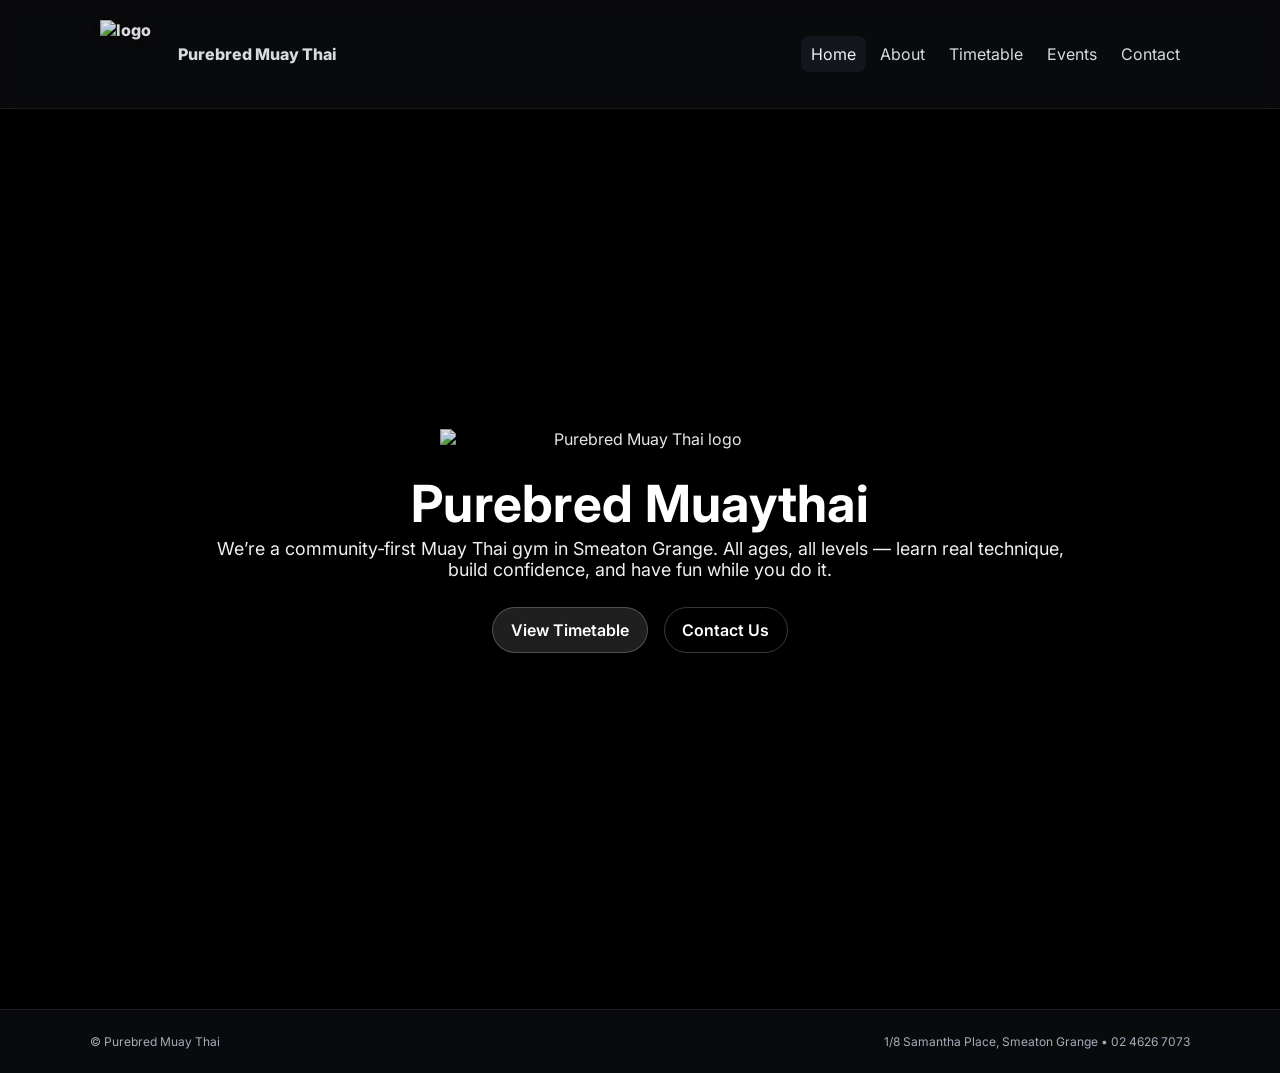
==== index.html @ a92c6b5e "Add files via upload" ====
<!doctype html><html lang="en"><head>
<meta charset="utf-8"/><meta name="viewport" content="width=device-width, initial-scale=1"/>
<title>Purebred Muay Thai — Home</title>
<link href="https://fonts.googleapis.com/css2?family=Inter:wght@400;600;700;800&display=swap" rel="stylesheet">
<link rel="icon" type="image/png" href="assets/favicon.png">
<link rel="stylesheet" href="style.css">
  <!-- Include hero video styles reused from the About page -->
  <link rel="stylesheet" href="about-hero.css">
</head>
<body class="home-page">
<nav class="nav"><div class="container inner">
  <a class="logo" href="index.html"><img src="assets/doglogo.png" alt="logo"/><span>Purebred Muay Thai</span></a>
  <div class="links">
    <a class="active" href="index.html">Home</a>
    <a class="" href="about.html">About</a>
    <a class="" href="timetable.html">Timetable</a>
    <a class="" href="events.html">Events</a>
    <a class="" href="contact.html">Contact</a>
  </div>
</div></nav>
  <!-- Home page hero adapted from the About page -->
  <section class="about-hero home-hero" aria-label="Purebred Muay Thai">
    <video class="about-hero__video" autoplay muted playsinline loop>
      <source src="assets/about-hero.mp4" type="video/mp4">
      Your browser does not support the video tag.
    </video>
    <div class="about-hero__overlay" aria-hidden="true"></div>
    <div class="about-hero__content container">
      <div class="hero-logo">
        <img src="assets/purebred_logo_white.png" alt="Purebred Muay Thai logo">
      </div>
      <h1>Purebred Muaythai</h1>
      <p class="lede">We’re a community‑first Muay Thai gym in Smeaton Grange. All ages, all levels — learn real technique, build confidence, and have fun while you do it.</p>
      <div class="cta-row">
        <a class="btn btn-primary" href="timetable.html">View Timetable</a>
        <a class="btn btn-ghost" href="contact.html">Contact Us</a>
      </div>
    </div>
  </section>

<div class="container">
  

</div><footer class="footer"><div class="container inner">
  <div><div class="notice">© Purebred Muay Thai</div></div>
  <div class="notice">1/8 Samantha Place, Smeaton Grange • 02 4626 7073</div>
</div></footer><script src="script.js"></script></body></html>
---- style.css ----
:root{
  --bg:#090a0b;
  --ink:#eef1f7;
  --muted:#a5acba;
  --line:#1b1c22;
  --accent:#ffd34d;
}
*{box-sizing:border-box}
html,body{margin:0;padding:0;background:var(--bg);color:var(--ink);font-family:Inter,ui-sans-serif,system-ui,-apple-system,Segoe UI,Roboto,Helvetica,Arial}
a{color:inherit;text-decoration:none}
img{max-width:100%;display:block}
.container{width:min(1100px,90%);margin:0 auto}
.nav{position:sticky;top:0;background:rgba(10,10,12,.9);backdrop-filter:blur(8px);border-bottom:1px solid var(--line);z-index:40}
.nav .inner{display:flex;align-items:center;justify-content:space-between;padding:12px 0}
.logo{display:flex;align-items:center;gap:10px;font-weight:800}
.logo img{width:34px;height:34px}
.nav a{padding:8px 10px;border-radius:8px;opacity:.9}
.nav a.active,.nav a:hover{background:#15161d;opacity:1}
.hero{padding:76px 0 40px;display:grid;grid-template-columns:1.1fr .9fr;gap:36px;align-items:center}
h1{font-size:44px;line-height:1.03;margin:0}
.lead{color:var(--muted);font-size:18px;margin-top:12px}
.cta{display:flex;gap:12px;margin-top:22px;flex-wrap:wrap}
.btn{padding:12px 18px;border-radius:12px;border:1px solid var(--line);font-weight:700;background:#14151c}
.btn.primary{background:var(--accent);color:#111}
.btn.outline{background:transparent;border:1px solid var(--accent)}
.section{padding:48px 0}
.section h2{font-size:30px;margin:0 0 10px}
.sub{color:var(--muted);max-width:68ch}
.programs{display:grid;grid-template-columns:repeat(4,1fr);gap:14px}
.program{padding:18px;border:1px solid var(--line);border-radius:16px;background:linear-gradient(180deg,#12131a,#0d0e13)}
.program h3{margin:0 0 6px;font-size:18px}
.program p{color:var(--muted);font-size:14px;margin:0}
.program .pill{display:inline-block;background:var(--accent);color:#111;padding:6px 10px;border-radius:999px;font-weight:800;margin-top:10px}
.split{display:grid;grid-template-columns:1fr 1fr;gap:18px}
.footer{border-top:1px solid var(--line);color:#aeb4c2}
.footer .inner{display:flex;justify-content:space-between;gap:18px;padding:24px 0}
.notice{color:var(--muted);font-size:12px}
.list{display:grid;gap:6px}
.list li{color:var(--muted)}
.tablewrap{background:#11131a;border:1px solid var(--line);border-radius:16px;padding:14px}
input,textarea{width:100%;padding:12px 14px;border-radius:12px;border:1px solid var(--line);background:#0f1016;color:#fff}
label{font-size:13px;color:var(--muted)}
.form .row{display:grid;grid-template-columns:1fr 1fr;gap:12px}
.hero img{
  max-width: 560px;
  filter:
    drop-shadow(0 0 95px rgba(255,255,255,0.55))
    drop-shadow(0 0 55px rgba(255,255,255,0.45))
    drop-shadow(0 12px 26px rgba(0,0,0,0.7)) !important;
  transform: translateZ(0);
  transition: filter .2s ease;
}
@media (max-width:1000px){
  .hero{grid-template-columns:1fr}
  .programs{grid-template-columns:1fr 1fr}
  .split{grid-template-columns:1fr}
}
@media (max-width:560px){
  .programs{grid-template-columns:1fr}
}

/* v7 clarity tweaks */
.btn.outline{border-width:2px}



/* ===== Depth upgrade v7.3 (white halo, stronger, forced) ===== */
.hero{ position: relative; }
.hero::before{ content:none; }

.hero img{
  max-width: 560px;
  filter:
    drop-shadow(0 0 95px rgba(255,255,255,0.55))
    drop-shadow(0 0 55px rgba(255,255,255,0.45))
    drop-shadow(0 12px 26px rgba(0,0,0,0.7)) !important;
  transform: translateZ(0);
  transition: filter .2s ease;
}
.hero img:hover{
  filter:
    drop-shadow(0 0 75px rgba(255,255,255,0.55))
    drop-shadow(0 0 35px rgba(255,255,255,0.45))
    drop-shadow(0 8px 20px rgba(0,0,0,0.65));
}

.logo img{
  filter: drop-shadow(0 2px 6px rgba(0,0,0,.45));
}


/* === Purebred Muay Thai site-wide background (auto-injected) === */
html, body {
  height: 100%;
}
body {
  margin: 0;
  padding: 0;
  position: relative;
  min-height: 100vh;
}
/*
 * The global background image overlay has been disabled by default. We only
 * apply it on pages that explicitly opt in via a special body class.  For
 * example, the timetable page sets class="timetable-page" on the <body>
 * element, and the rules below will then show the background image with
 * a dark overlay to allow the underlying content to remain readable.
 */

/* Default body background overlay: do nothing */
body::before {
  content: "";
}

/* Remove the default solid background colour when the timetable page is active
   so that the custom background image overlay becomes visible. */
body.timetable-page {
  /* Override the solid page background so the image shows through */
  background: transparent !important;
}

/* Timetable page background overlay */
body.timetable-page::before {
  content: "";
  position: fixed;
  top: 0;
  left: 0;
  width: 100%;
  height: 100%;
  /* Dark overlay (alpha 0.7) on top of the custom image to make the
     background faint while keeping the timetable content readable */
  background:
    linear-gradient(rgba(0,0,0,0.7), rgba(0,0,0,0.7)),
    /* Use a local copy of the timetable background image to avoid
       relative-path issues. The image is copied into the
       muaythaisite/muaythaisite/assets directory. */
    url("assets/timetableBG.png") center center / cover no-repeat;
  z-index: -1;
  pointer-events: none;
}
/* === End background injection === */

/*
 * Timetable-specific transparency overrides
 *
 * To ensure the timetable blocks remain semi‑transparent on the timetable
 * page (allowing the faint background image to show through) while
 * preserving the original design on other pages, we scope these rules
 * under the `.timetable-page` body class.  Only the timetable page adds
 * this class to its <body> element.
 */

body.timetable-page .tt4-grid .tt4-day,
body.timetable-page .tt4-grid .tt4-cell,
body.timetable-page .tt4-grid .tt4-cell:nth-child(odd) {
  background: rgba(17, 19, 26, 0.7) !important;
  backdrop-filter: blur(5px);
}

body.timetable-page .slot {
  background: rgba(23, 24, 35, 0.7) !important;
  backdrop-filter: blur(5px);
}

body.timetable-page .tt4-filters label {
  background: rgba(16, 17, 24, 0.7) !important;
  backdrop-filter: blur(5px);
}

/*
 * Home hero logo overlay
 *
 * The home page reuses the about page’s video hero, but we overlay a small
 * Purebred logo on top of the video.  The `.home-hero` class marks the
 * adapted hero section, while `.hero-logo` positions the logo.  Sizes
 * adjust responsively for smaller screens.
 */
.home-hero {
  position: relative;
}
.home-hero .hero-logo {
  /* When nested inside the content, simply size and space the logo */
  max-width: 400px;
  margin: 0 auto 28px;
  opacity: 0.9;
}
@media (max-width: 768px) {
  .home-hero .hero-logo {
    max-width: 280px;
    margin-bottom: 20px;
  }
}

/* ---------------------------------------------------------
 * Mobile adjustments for the home and timetable pages
 *
 * The desktop layouts looked good, but on smaller screens some
 * elements felt cramped and overlapped.  The following
 * media‑query tweaks target screens up to 768px wide.  They
 * introduce breathing room around headings and CTAs on the
 * home page, stack the call‑to‑action buttons with full‑width
 * tap targets, shrink and wrap the navigation links so they
 * don’t collide with the logo, lighten the hero overlay, and
 * reflow the timetable into a readable vertical list with
 * larger filter chips.  These rules are scoped under
 * `@media (max-width: 768px)` so the desktop experience is
 * preserved.
 */
@media (max-width: 768px) {
  /* --- Navigation bar --- */
  /* Allow the nav contents to wrap so the logo and links don’t overlap */
  .nav .inner {
    flex-wrap: wrap;
  }
  /* Ensure the links can wrap onto a new line with reduced padding */
  .nav .links {
    display: flex;
    flex-wrap: wrap;
    gap: 6px;
    margin-top: 6px;
  }
  .nav a {
    font-size: 14px;
    padding: 6px 8px;
  }

  /* --- Hero section on the home page --- */
  /* Add extra vertical padding so the heading and subheading aren’t cramped */
  .hero {
    padding: 64px 0 40px;
  }
  .hero h1 {
    margin-bottom: 10px;
  }
  .hero .lead {
    margin-bottom: 16px;
  }
  /* Stack CTA buttons vertically with full‑width tap targets */
  .hero .cta {
    flex-direction: column;
    gap: 12px;
  }
  .hero .cta .btn {
    display: block;
    width: 100%;
    text-align: center;
    padding: 16px 20px;
    font-size: 16px;
  }
  /* Lighten the hero background overlay to reveal more of the video/image */
  .hero {
    position: relative;
  }
  .hero::before {
    content: "";
    position: absolute;
    inset: 0;
    /* A subtle radial gradient similar to the about page to let the
       underlying media show through while still darkening the edges */
    background:
      radial-gradient(75% 55% at 50% 40%, rgba(0,0,0,0.06), rgba(0,0,0,0.32)),
      rgba(0,0,0,0.32);
    z-index: -1;
    pointer-events: none;
  }

  /* --- Timetable page adjustments --- */
  /* Display the filter chips in two columns and enlarge the padding for easier tapping */
  body.timetable-page .tt4-filters {
    display: grid;
    grid-template-columns: repeat(2, 1fr);
    gap: 10px;
    justify-content: stretch;
  }
  body.timetable-page .tt4-filters label {
    padding: 14px 18px;
    font-size: 16px;
    justify-content: center;
  }
  body.timetable-page .tt4-filters span {
    line-height: 1.2;
  }

  /* Collapse the seven‑column timetable into a vertical list.  We hide the
     standalone day header row and instead prepend each day name to its
     respective schedule block using a ::before pseudo‑element. */
  body.timetable-page .tt4-grid {
    display: flex;
    flex-direction: column;
    gap: 24px;
  }
  body.timetable-page .tt4-grid .tt4-day {
    display: none;
  }
  body.timetable-page .tt4-grid .tt4-cell {
    border: 1px solid var(--line);
    border-radius: 14px;
    padding: 16px;
    background: rgba(15,16,23,0.85);
  }
  body.timetable-page .tt4-grid .slot {
    padding: 16px;
  }
  /* Add day labels before each cell for clarity */
  body.timetable-page .tt4-grid .tt4-cell:nth-of-type(1)::before { content: "Monday"; }
  body.timetable-page .tt4-grid .tt4-cell:nth-of-type(2)::before { content: "Tuesday"; }
  body.timetable-page .tt4-grid .tt4-cell:nth-of-type(3)::before { content: "Wednesday"; }
  body.timetable-page .tt4-grid .tt4-cell:nth-of-type(4)::before { content: "Thursday"; }
  body.timetable-page .tt4-grid .tt4-cell:nth-of-type(5)::before { content: "Friday"; }
  body.timetable-page .tt4-grid .tt4-cell:nth-of-type(6)::before { content: "Saturday"; }
  body.timetable-page .tt4-grid .tt4-cell:nth-of-type(7)::before { content: "Sunday"; }
  body.timetable-page .tt4-grid .tt4-cell::before {
    display: block;
    margin-bottom: 8px;
    font-weight: 800;
    text-transform: uppercase;
    font-size: 18px;
    color: var(--accent);
    text-align: center;
  }

  /*
   * Fine‑tune the mobile navigation and typography.  Reduce the
   * overall nav height, shrink the logo image and hide the logo text
   * to save space.  Adjust the hero heading and lead font sizes to
   * better fit smaller screens.
   */
  .nav .inner {
    padding: 8px 0;
  }
  .logo img {
    width: 28px;
    height: 28px;
  }
  .logo span {
    display: none;
  }
  .hero h1 {
    font-size: 32px;
  }
  .hero .lead {
    font-size: 16px;
  }

  /*
   * Make the timetable easier to scan by reducing heading size and
   * compressing the slot cards so multiple entries fit in the
   * viewport.  Day labels are aligned left and slightly smaller.
   */
  body.timetable-page .tt4-head h1 {
    font-size: 28px;
  }
  body.timetable-page .tt4-head .sub {
    font-size: 14px;
    margin-bottom: 12px;
  }
  body.timetable-page .tt4-grid .tt4-cell {
    padding: 12px;
  }
  body.timetable-page .tt4-grid .slot {
    padding: 10px;
    border-radius: 10px;
  }
  body.timetable-page .slot .time {
    font-size: 12px;
  }
  body.timetable-page .slot .name {
    font-size: 14px;
  }
  body.timetable-page .tt4-grid .tt4-cell {
    gap: 10px;
  }
  body.timetable-page .tt4-grid .tt4-cell::before {
    font-size: 16px;
    font-weight: 700;
    margin-bottom: 6px;
    text-align: left;
    padding-left: 4px;
  }

  /*
   * Revert timetable to a horizontally scrollable seven‑column grid on
   * phones.  Showing all days side‑by‑side with horizontal scroll
   * preserves the original structure and ensures the schedule is
   * accessible.  Each column has a minimum width so content isn’t
   * cramped, and we restore the day headers and remove the injected
   * pseudo‑labels.
   */
  body.timetable-page .tt4-grid {
    display: grid;
    grid-template-columns: repeat(7, minmax(260px, 1fr));
    overflow-x: auto;
    width: 100%;
    gap: 0;
  }
  body.timetable-page .tt4-grid .tt4-day,
  body.timetable-page .tt4-grid .tt4-cell {
    min-width: 260px;
  }
  body.timetable-page .tt4-grid .tt4-day {
    /* Redisplay the day headers on mobile */
    display: block;
  }
  body.timetable-page .tt4-grid .tt4-cell::before {
    content: none;
    margin: 0;
    padding: 0;
  }

  /*
   * Vertical day‑by‑day timetable layout on small screens.  Each day
   * heading appears above its corresponding schedule block.  We use
   * CSS grid with a single column and explicitly assign rows so that
   * the day names and their schedules appear in order.  This removes
   * the need for horizontal scrolling and makes the timetable
   * intuitive on phones.
   */
  body.timetable-page .tt4-grid {
    display: grid;
    grid-template-columns: 1fr;
    overflow-x: hidden;
  }
  body.timetable-page .tt4-grid .tt4-day {
    display: block;
    font-size: 20px;
    font-weight: 900;
    margin-bottom: 8px;
    color: var(--accent);
    text-align: left;
  }
  body.timetable-page .tt4-grid .tt4-cell {
    margin-bottom: 28px;
    border: 1px solid var(--line);
    border-radius: 12px;
    padding: 16px;
    background: rgba(15,16,23,0.85);
  }
  /* Assign alternating rows to each day name and its schedule */
  body.timetable-page .tt4-grid .tt4-day:nth-of-type(1) { grid-row: 1; }
  body.timetable-page .tt4-grid .tt4-cell:nth-of-type(1) { grid-row: 2; }
  body.timetable-page .tt4-grid .tt4-day:nth-of-type(2) { grid-row: 3; }
  body.timetable-page .tt4-grid .tt4-cell:nth-of-type(2) { grid-row: 4; }
  body.timetable-page .tt4-grid .tt4-day:nth-of-type(3) { grid-row: 5; }
  body.timetable-page .tt4-grid .tt4-cell:nth-of-type(3) { grid-row: 6; }
  body.timetable-page .tt4-grid .tt4-day:nth-of-type(4) { grid-row: 7; }
  body.timetable-page .tt4-grid .tt4-cell:nth-of-type(4) { grid-row: 8; }
  body.timetable-page .tt4-grid .tt4-day:nth-of-type(5) { grid-row: 9; }
  body.timetable-page .tt4-grid .tt4-cell:nth-of-type(5) { grid-row: 10; }
  body.timetable-page .tt4-grid .tt4-day:nth-of-type(6) { grid-row: 11; }
  body.timetable-page .tt4-grid .tt4-cell:nth-of-type(6) { grid-row: 12; }
  body.timetable-page .tt4-grid .tt4-day:nth-of-type(7) { grid-row: 13; }
  body.timetable-page .tt4-grid .tt4-cell:nth-of-type(7) { grid-row: 14; }

  /* Mobile day tab bar for timetable */
  body.timetable-page .tt-mobile-tabs {
    display: flex;
    justify-content: space-between;
    gap: 4px;
    margin: 16px 0;
  }
  body.timetable-page .tt-mobile-tab {
    flex: 1;
    padding: 10px 0;
    font-weight: 700;
    font-size: 16px;
    background: #11131a;
    color: var(--accent);
    border: 1px solid var(--line);
    border-radius: 8px;
    text-align: center;
  }
  body.timetable-page .tt-mobile-tab.active {
    background: var(--accent);
    color: #111;
  }
}



/* Larger navbar logo on the HOME page only (double size) */
.home-page .logo img{
  width:68px;
  height:68px;
}


/* Full day label between tabs and classes */
body.timetable-page .tt-selected-day{
  text-align:center;
  font-size:22px;
  font-weight:800;
  letter-spacing:0.3px;
  margin: 8px 0 14px;
  color: var(--ink);
  text-shadow: 0 0 8px rgba(180,205,255,0.25);
}


/* === HOME HERO ALIGNMENT — Match About page on mobile === */
@media (max-width: 768px){
  /* Keep full-height hero and centered baseline like About */
  .home-page .about-hero{ 
    min-height: 100vh; 
    place-items: center; 
  }
  /* Float the big logo so it doesn't push the text down */
  .home-hero .hero-logo{
    position: absolute !important;
    top: 6vh;                /* raise logo a touch */
    left: 50%;
    transform: translateX(-50%);
    margin: 0;
    max-width: 240px;
    z-index: 3;
    pointer-events: none;
  }
  /* Pull the text + buttons block up so it loads like About */
  .home-hero .about-hero__content{
    margin-top: -14vh !important;
  }
}
@media (min-width: 769px){
  /* Keep desktop balanced; small lift only */
  .home-hero .about-hero__content{ 
    margin-top: -6vh; 
  }
}


/* === HOME HERO: put logo in its own row above text on mobile (no overlap) === */
@media (max-width: 768px){
  .home-page .about-hero{
    min-height: 100vh;
    display: grid;
    place-items: center;
  }
  .home-hero{
    display: flex;
    flex-direction: column;
    justify-content: center;
    align-items: center;
    width: 100%;
    height: 100%;
  }
  .home-hero .hero-logo{
    position: static !important;
    top: auto !important;
    left: auto !important;
    transform: none !important;
    max-width: 260px; /* same size you liked */
    margin: 12px auto 10px; /* small gap above heading */
    z-index: 1;
  }
  .home-hero .about-hero__content{
    margin-top: 0 !important; /* no negative shift; sits right under logo */
  }
}


/* === HOME HERO balance: keep logo in its own row AND raise text/buttons === */
@media (max-width: 768px){
  .home-hero{ 
    display:flex; flex-direction:column; justify-content:center; align-items:center;
  }
  .home-hero .hero-logo{
    position: static !important;
    margin: 8px auto 6px !important; /* small gap above heading */
    max-width: 260px;
  }
  .home-hero .about-hero__content{
    margin-top: -8vh !important;  /* pull text/buttons up without absoluting logo */
  }
}
@media (min-width: 769px){
  .home-hero .about-hero__content{ margin-top: -4vh !important; }
}


/* === Google Reviews styles (dark) === */
.reviews-section{ margin:48px auto; max-width:1100px; }
.reviews-title{ font-size:28px; font-weight:800; margin:0 0 16px 0; }
.reviews-list{ display:grid; gap:14px; }
.review-card{
  background: rgba(255,255,255,0.05);
  border: 1px solid rgba(255,255,255,0.10);
  border-radius:18px; padding:16px 18px;
  box-shadow: 0 8px 30px rgba(0,0,0,0.28);
}
.review-head{ display:flex; gap:12px; align-items:center; margin-bottom:8px; }
.review-head img{ width:40px; height:40px; border-radius:50%; }
.stars{ font-size:14px; letter-spacing:0.5px; }
.stars .dim{ opacity:0.25; }
.review-text{ line-height:1.55; }
.reviews-empty{ opacity:0.7; }
@media (min-width:820px){ .reviews-list{ grid-template-columns:1fr 1fr; } }


/* Programs grid */
.programs-cta{ margin:40px auto 60px; }
.programs-cta .programs-title{ font-size: clamp(24px,3vw,28px); margin: 0 0 12px; }
/* Centre the programs and allow wrapping for any number of items */
.programs-grid{
  display:flex;
  flex-wrap:wrap;
  justify-content:center;
  gap:16px;
}
.program-card{
  display:flex;
  flex-direction:column;
  align-items:center;
  justify-content:center;
  /* Provide a consistent width for each card so longer labels don't stretch individual boxes */
  flex: 1 1 160px;
  padding:20px 18px;
  border-radius:18px;
  background: rgba(0,0,0,.28);
  border:1px solid rgba(255,255,255,.12);
  color:#fff;
  cursor:pointer;
  backdrop-filter: blur(5px);
  transition: transform .18s ease, box-shadow .18s ease, border-color .18s ease;
}
.program-card .icon{ opacity:.95; margin-bottom:10px; }
.program-card .label{ font-weight:700; }
.program-card:hover{ transform: translateY(-2px); border-color: rgba(255,216,107,.6); box-shadow: 0 8px 30px rgba(0,0,0,.35); }

@media (max-width: 900px){
  /* Keep centred layout on medium screens */
  .programs-grid{
    flex-wrap:wrap;
    justify-content:center;
  }
}
@media (max-width: 520px){
  /* On small screens, keep three square cards side by side */
  .programs-grid{
    flex-wrap: wrap;
    justify-content: center;
    align-items: center;
  }
  .program-card{
    flex: 0 1 calc(33.333% - 16px);
    max-width: 130px;
    min-width: 90px;
    aspect-ratio: 1 / 1;
  }
}
}

/* Modal */
.program-modal[hidden]{ display:none; }
.no-scroll{ overflow:hidden; }
.program-modal .pm-backdrop{
  position:fixed; inset:0; background:rgba(0,0,0,.55); backdrop-filter: blur(3px); z-index:1000;
}
.program-modal .pm-card{
  position:fixed; left:50%; top:50%; transform: translate(-50%, -50%);
  width: min(560px, 92vw);
  background: rgba(14,14,14,.9); color:#fff; border:1px solid rgba(255,255,255,.18);
  border-radius:20px; padding:18px 18px 20px; z-index:1001;
  box-shadow: 0 20px 50px rgba(0,0,0,.5);
}
.pm-title{ margin:6px 6px 4px; font-size: clamp(20px, 2.4vw, 24px); }
.pm-desc{ margin:0 6px 14px; color:#d4d7dd; }
.pm-cta{ display:inline-flex; align-items:center; justify-content:center; gap:8px; border-radius:999px; padding:12px 18px; text-decoration:none; font-weight:800; }
.pm-close{
  position:absolute; top:8px; right:10px; width:36px; height:36px; border-radius:50%;
  border:1px solid rgba(255,255,255,.2); background:rgba(0,0,0,.4); color:#fff; cursor:pointer; font-size:20px;
}
.btn.btn-yellow{ background:#ffd86b; color:#111; border:none; }


/* Glass card wrapper for Programs on the hero/video */
.programs-cta-card{
  max-width: 1024px;
  margin: 12px auto 0;
  background: rgba(0,0,0,.28);
  border: 1px solid rgba(255,255,255,.12);
  border-radius: 20px;
  backdrop-filter: blur(6px);
  padding: 14px 16px;
  box-shadow: 0 12px 40px rgba(0,0,0,.35);
}
/* Slightly pull the section upward toward reviews if needed */
.programs-cta{
  position: relative;
  z-index: 3;
  margin-top: 8px;
}

/* === Custom hero overlay for programs === */
.about-hero .programs-cta{
  /* Position within the hero content */
  width: 100%;
  max-width: 960px;
  margin-top: clamp(24px, 4vh, 40px);
  margin-left: auto;
  margin-right: auto;
  padding: 0 16px;
  box-sizing: border-box;
}

.about-hero .programs-title{
  color: #fff;
  margin-bottom: 12px;
  text-align: center;
}

.about-hero .program-card{
  /* Use a frosted glass style similar to review stickers */
  background: rgba(0,0,0,.4);
  border: 1px solid rgba(255,255,255,.18);
  backdrop-filter: blur(6px);
}

/*
 * Center the reviewer name, star rating and relative time in desktop/mobile
 * review cards loaded via reviews.js.  The author and meta (time) blocks,
 * along with the stars row, should span the full width of the card and
 * be horizontally centered.  This patch only targets review-card
 * elements and does not affect other uses of `.stars`.
 */
.review-card .author,
.review-card .meta{
  display:block;
  width:100%;
  text-align:center;
}
.review-card .stars{
  display:block;
  width:100%;
  text-align:center;
}

/* Display the author’s avatar next to their name on review cards */
.review-card .author img{
  width: 24px;
  height: 24px;
  border-radius: 50%;
  object-fit: cover;
  margin-right: 6px;
  vertical-align: middle;
}
---- about-hero.css ----
/* === About Hero Background Video === */
.about-hero{position:relative;min-height:100vh;display:grid;place-items:center;overflow:hidden;isolation:isolate}
.about-hero__video{position:absolute;inset:0;width:100%;height:100%;object-fit:cover;object-position:center center;transform:scale(1.01);background:#000;}
.about-hero__overlay{position:absolute;inset:0;background:radial-gradient(75% 55% at 50% 40%, rgba(0,0,0,0.04), rgba(0,0,0,0.42)), rgba(0,0,0,0.42);z-index:1}
.about-hero__content{position:relative;z-index:2;text-align:center;color:#fff;padding:clamp(24px,4vw,64px);max-width:960px;animation:about-float 12s ease-in-out infinite alternate}
.about-hero__content h1{font-size:clamp(2.2rem,4vw,3.5rem);line-height:1.05;margin:0 0 .5rem 0;text-shadow:0 4px 28px rgba(0,0,0,.65);letter-spacing:.3px}
.about-hero__content .lede{font-size:clamp(1rem,1.4vw,1.25rem);opacity:.94;margin:.25rem auto 1.25rem}
.cta-row{display:flex;gap:12px;justify-content:center;flex-wrap:wrap}
.btn{display:inline-block;padding:.75rem 1.1rem;border-radius:999px;border:1px solid rgba(255,255,255,.22);text-decoration:none;font-weight:600;transition:transform .2s ease,background .2s ease,border-color .2s ease}
.btn-primary{background:rgba(255,255,255,.12);color:#fff}.btn-primary:hover{transform:translateY(-2px);background:rgba(255,255,255,.2)}
.btn-ghost{background:transparent;color:#fff}.btn-ghost:hover{transform:translateY(-2px);border-color:rgba(255,255,255,.45)}
@media (prefers-reduced-motion:reduce){.about-hero__content{animation:none}.about-hero__video{transform:none}}
@keyframes about-float{from{transform:translateY(0)}to{transform:translateY(-8px)}}

/* === Review Stickers (overlayed on hero) === */
.review-stickers{position:relative;z-index:3;display:grid;grid-template-columns:repeat(4,minmax(180px,1fr));gap:clamp(10px,2vw,18px);margin-top:clamp(16px,3vh,28px);width:100%;max-width:1200px;margin:0 auto}
@media (max-width:1000px){.review-stickers{grid-template-columns:repeat(3,1fr)}}
@media (max-width:760px){.review-stickers{grid-template-columns:repeat(2,1fr)}}
@media (max-width:520px){.review-stickers{grid-auto-flow:column;grid-auto-columns:80%;overflow-x:auto;scroll-snap-type:x mandatory;grid-template-columns:none;padding-bottom:8px}.review-stickers>*{scroll-snap-align:start}}
.review-card{backdrop-filter:blur(6px);background:rgba(0,0,0,.45);border:1px solid rgba(255,255,255,.12);border-radius:18px;padding:12px 14px;color:#fff;box-shadow:0 6px 24px rgba(0,0,0,.35);display:flex;flex-direction:column;gap:8px}
.review-card .stars{font-size:14px;letter-spacing:1px}
.review-card .author{font-weight:700;font-size:14px;opacity:.95}
.review-card .snippet{font-size:13px;line-height:1.4;opacity:.95;max-height:6.2em;overflow:hidden}
.review-card .meta{font-size:12px;opacity:.75}
footer{margin-top:0}

/* === Review Modal === */
.review-modal{position:fixed;inset:0;background:rgba(0,0,0,.6);display:flex;justify-content:center;align-items:center;z-index:10000;padding:20px;overflow-y:auto}
.review-modal.hidden{display:none;}
.review-modal .modal-content{backdrop-filter:blur(8px);background:rgba(0,0,0,.9);border:1px solid rgba(255,255,255,0.15);border-radius:20px;padding:24px;max-width:600px;width:100%;color:#fff;position:relative;box-shadow:0 8px 32px rgba(0,0,0,.5);overflow:hidden}
.review-modal .modal-content .close{position:absolute;top:10px;right:14px;font-size:24px;font-weight:700;cursor:pointer;color:#fff;}
.review-modal .modal-content .stars{font-size:18px;margin-bottom:8px;}
.review-modal .modal-content .full-text{font-size:15px;line-height:1.6;margin-bottom:12px;white-space:pre-line;}
.review-modal .modal-content .author{font-weight:700;margin-bottom:4px;}
.review-modal .modal-content .meta{font-size:12px;opacity:.75;margin-bottom:8px;}
.review-modal .modal-content .google-link{font-size:14px;color:#66b8ff;text-decoration:underline;display:inline-block;margin-top:4px;}
.review-modal .modal-content .google-link:hover{text-decoration:none;}

/* Limit modal height to allow scrolling */
.review-modal .modal-content{
  max-height:80vh;
  overflow-y:auto;
}

/* Increase spacing between header, CTA buttons and review grid */
.cta-row{
  margin-top:clamp(16px,3vh,32px);
  gap:16px;
}
.review-stickers{
  margin-top:clamp(24px,4vh,40px);
}


/* === Compact Review Stickers (on hero) === */
.review-stickers{position:relative;z-index:3;display:grid;grid-template-columns:repeat(3, minmax(0, 1fr));gap:14px;width:min(1100px,92vw);margin:18px auto 0;padding:0;}

@media (max-width: 900px){
  .review-stickers{
    width: 100%;
    max-width: 560px;
    margin: 18px auto 0;
    padding: 0 16px;            /* small breathing room but stays centered */
    box-sizing: border-box;
    display: flex;
    justify-content: center;
    align-items: stretch;
  }
  .review-stickers .sticker{
    width: 100%;
    margin: 0;                  /* absolutely no side offset */
  }
}
}
.sticker{background:rgba(0,0,0,.35);border:1px solid rgba(255,255,255,.12);border-radius:14px;padding:12px;color:#fff;backdrop-filter:blur(6px);box-shadow:0 10px 30px rgba(0,0,0,.35);cursor:pointer;transition:transform .15s ease, box-shadow .15s ease;}
.sticker:hover{transform:translateY(-2px);box-shadow:0 14px 38px rgba(0,0,0,.45);}
.sticker .head{display:flex;align-items:center;gap:10px;margin-bottom:6px;}
.sticker .head img{width:28px;height:28px;border-radius:50%;object-fit:cover;border:1px solid rgba(255,255,255,.25)}
.sticker .name{font-weight:700;font-size:14px;line-height:1;}
.sticker .time{font-size:11px;opacity:.8;}
.sticker .stars{font-size:14px;letter-spacing:2px;margin:2px 0 6px;}
.sticker .text{font-size:13px;line-height:1.5;max-height:5.1em;overflow:hidden;position:relative;}
.sticker .text:after{content:"";position:absolute;left:0;right:0;bottom:0;height:36px;background:linear-gradient(to bottom, rgba(0,0,0,0), rgba(0,0,0,.6));}
.sticker.expanded .text{max-height:none;}
.sticker.expanded .text:after{display:none;}


/* === Centering & Autoscroll Enhancements === */
.review-stickers{
  position:relative;
  z-index:3;
  display:grid;
  grid-template-columns: repeat(3, minmax(0, 1fr));
  gap:14px;
  width:min(960px, 92vw);
  margin:18px auto 0;
  padding:0;
  justify-items:stretch;
}
@media (max-width: 1000px){
  .review-stickers{ grid-template-columns: 1fr; }
}
.sticker{
  background: rgba(0,0,0,.35);
  border: 1px solid rgba(255,255,255,.12);
  border-radius: 14px;
  padding: 12px;
  color: #fff;
  backdrop-filter: blur(6px);
  box-shadow: 0 10px 30px rgba(0,0,0,.35);
  cursor: pointer;
  transition: transform .15s ease, box-shadow .15s ease;
}
.sticker:hover{ transform: translateY(-2px); box-shadow: 0 14px 38px rgba(0,0,0,.45); }
.sticker .head{ display:flex; align-items:center; gap:10px; margin-bottom:6px; }
.sticker .head img{ width:28px; height:28px; border-radius:50%; object-fit:cover; border:1px solid rgba(255,255,255,.25); }
.sticker .name{ font-weight:700; font-size:14px; line-height:1; }
.sticker .time{ font-size:11px; opacity:.8; }
.sticker .stars{ font-size:14px; letter-spacing:2px; margin:2px 0 6px; }

/* Scroller viewport */
.sticker .text{
  position: relative;
  overflow: hidden;
  max-height: 5.6em;      /* ~4 lines */
  line-height: 1.4;
  font-size: 13px;
}
/* Inner scroller that moves vertically */
.sticker .text-inner{
  display:block;
  will-change: transform;
}
/* gradient fade at bottom */
.sticker .text:after{
  content:"";
  position:absolute;
  left:0; right:0; bottom:0; height:24px;
  background: linear-gradient(to bottom, rgba(0,0,0,0), rgba(0,0,0,.7));
  pointer-events:none;
}

/* Expanded state (click to toggle) */
.sticker.expanded .text{
  max-height:none;
}
.sticker.expanded .text:after{ display:none; }


/* === Center fix & Read-more === */
.review-stickers{
  display:grid;
  grid-template-columns: repeat(3, minmax(0, 1fr));
  gap:14px;
  width:min(960px, 92vw);   /* matches hero content width more closely */
  margin:18px auto 0;       /* centers container */
  padding:0;                /* remove side padding that nudged it off-center */
  justify-items:stretch;
}
@media (max-width: 980px){
  .review-stickers{ grid-template-columns: 1fr; }
}

.sticker .text{
  position: relative;
  overflow: hidden;
  max-height: 5.6em; /* ~4 lines */
  line-height: 1.4;
  font-size: 13px;
}
.sticker .text:after{
  content:"";
  position:absolute; left:0; right:0; bottom:0; height:24px;
  background: linear-gradient(to bottom, rgba(0,0,0,0), rgba(0,0,0,.7));
  pointer-events:none;
}
.sticker.expanded .text{ max-height:none; }
.sticker.expanded .text:after{ display:none; }

.read-more{
  display:inline-block;
  margin-top:6px;
  font-size:11px;
  padding:4px 8px;
  border-radius:999px;
  background:rgba(255,255,255,.12);
  color:#fff;
  border:1px solid rgba(255,255,255,.18);
  cursor:pointer;
}
.read-more:hover{ background:rgba(255,255,255,.18); }

/* Read-less button (same style as read-more) */
.read-less{
  display:inline-block;
  margin-top:6px;
  font-size:11px;
  padding:4px 8px;
  border-radius:999px;
  background:rgba(255,255,255,.12);
  color:#fff;
  border:1px solid rgba(255,255,255,.18);
  cursor:pointer;
}
.read-less:hover{ background:rgba(255,255,255,.18); }


/* Mobile tweaks for single review carousel */

@media (max-width: 900px){
  .review-stickers{
    width: 100%;
    max-width: 560px;
    margin: 18px auto 0;
    padding: 0 16px;            /* small breathing room but stays centered */
    box-sizing: border-box;
    display: flex;
    justify-content: center;
    align-items: stretch;
  }
  .review-stickers .sticker{
    width: 100%;
    margin: 0;                  /* absolutely no side offset */
  }
}

  .sticker{ border-radius:16px; }
}


/* Precise centering + swap animation */

@media (max-width: 900px){
  .review-stickers{
    width: 100%;
    max-width: 560px;
    margin: 18px auto 0;
    padding: 0 16px;            /* small breathing room but stays centered */
    box-sizing: border-box;
    display: flex;
    justify-content: center;
    align-items: stretch;
  }
  .review-stickers .sticker{
    width: 100%;
    margin: 0;                  /* absolutely no side offset */
  }
}

  .review-stickers .sticker{
    width: 100%;
    max-width: 560px;
    margin: 0 auto;
  }
}

/* Swap animations */
.sticker{ transition: opacity .35s ease, transform .35s ease; }


/* === Swoosh mobile review swap === */
.sticker{
  transition: opacity .45s cubic-bezier(.22,.61,.36,1), transform .45s cubic-bezier(.22,.61,.36,1);
}
.sticker.enter{ opacity:0; transform: translateY(18px); }
.sticker.enter-active{ opacity:1; transform: translateY(0); }
.sticker.exit{ opacity:1; transform: translateY(0); }
.sticker.exit-active{ opacity:0; transform: translateY(-18px); }

/*
 * Center reviewer name, stars, and time within each review card
 * Without altering the overall layout, ensure that the reviewer’s
 * name, the relative time (e.g. “a year ago”), and the star rating
 * line up centrally in the card.  We do this by allowing the
 * textual column to flex across the card and centering its
 * contents, while leaving the avatar in its original position.
 * The star bar is also given full width and centered text.
 */
.sticker .head{
  /* Center the avatar/text group horizontally */
  justify-content:center;
  width:100%;
  /* Offset the header slightly to account for the avatar’s width
     so that the textual centre aligns exactly with the star row */
  margin-left:-14px;
}
.sticker .head > div{
  /* Let the name/time container grow and center its own content */
  flex:1;
  text-align:center;
}
.sticker .name,
.sticker .time{
  /* Place each text element on its own line */
  display:block;
}
.sticker .stars{
  /* Give the stars row the full card width and center its contents */
  width:100%;
  text-align:center;
}

/* === Programs overlay badges (Purebred) === */
.program-badges{position:relative;z-index:3;display:grid;grid-template-columns:repeat(4,minmax(0,1fr));gap:14px;width:min(960px,92vw);margin:18px auto 0;}
.pbadge{display:flex;align-items:center;gap:10px;justify-content:center;background:rgba(0,0,0,.35);border:1px solid rgba(255,255,255,.12);border-radius:999px;padding:12px 14px;color:#fff;text-decoration:none;backdrop-filter:blur(6px);box-shadow:0 10px 30px rgba(0,0,0,.35);transition:transform .15s ease, box-shadow .15s ease, background .2s ease;}
.pbadge:hover{transform:translateY(-1px);box-shadow:0 14px 38px rgba(0,0,0,.45);background:rgba(0,0,0,.42);}
.p-logo{width:18px;height:18px;object-fit:contain;filter:drop-shadow(0 0 4px rgba(255,255,255,.2));}
.p-title{font-weight:700;font-size:14px;letter-spacing:.2px;}
@media(max-width:900px){.program-badges{grid-template-columns:repeat(2,minmax(0,1fr));width:min(560px,92vw);} .pbadge{padding:12px 12px;} .p-title{font-size:13px}}
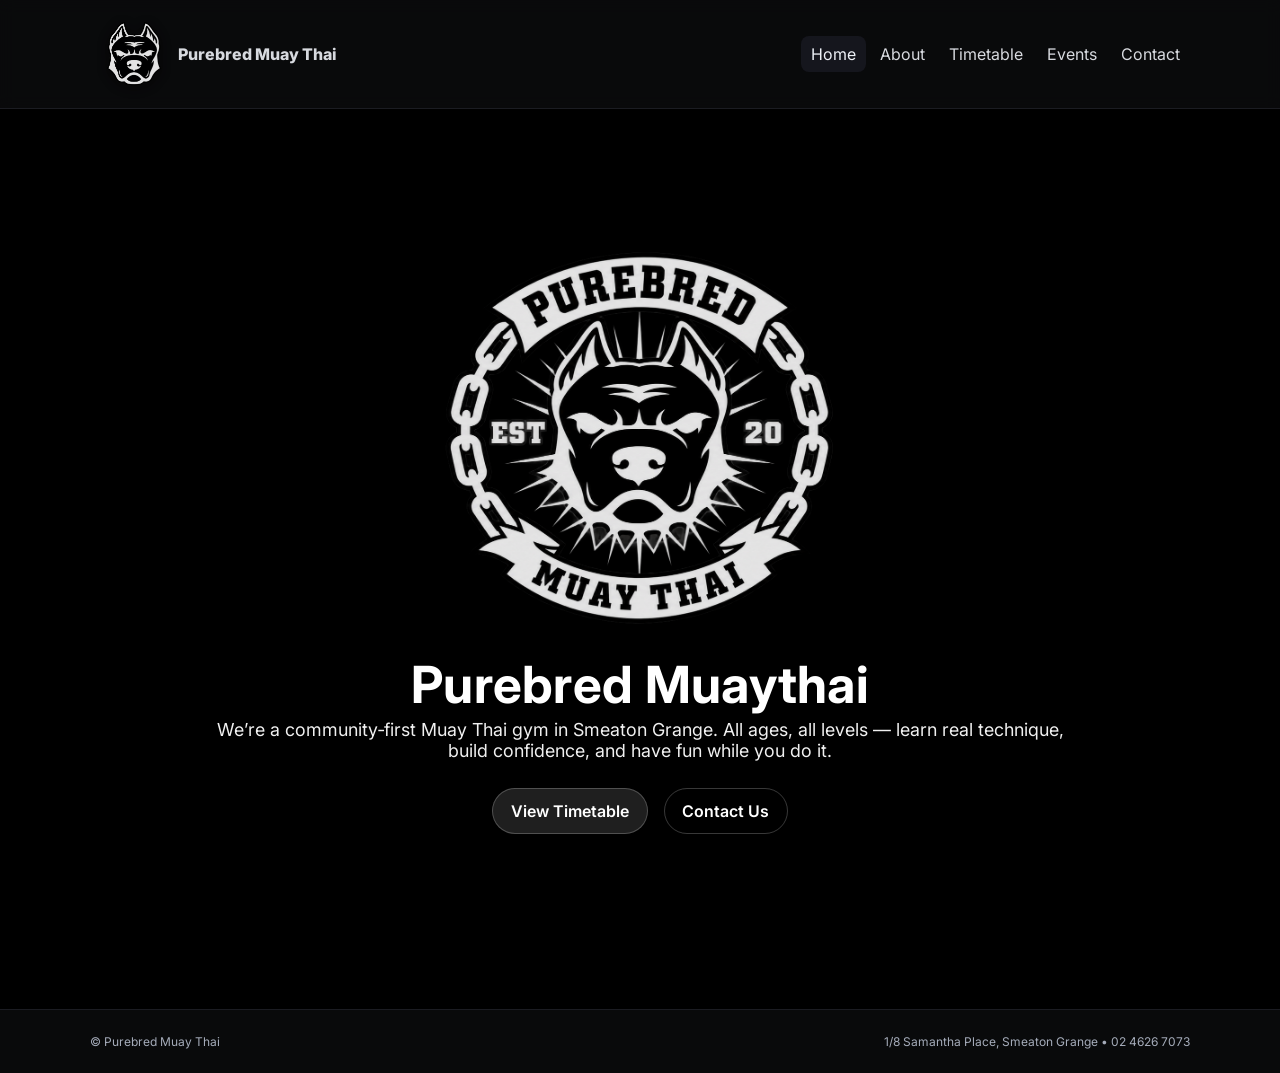
==== commit a95ae555: "Use new Purebred crest and dog-head logos" ====
--- a/index.html
+++ b/index.html
@@ -9,7 +9,7 @@
 </head>
 <body class="home-page">
 <nav class="nav"><div class="container inner">
-  <a class="logo" href="index.html"><img src="assets/doglogo.png" alt="logo"/><span>Purebred Muay Thai</span></a>
+  <a class="logo" href="index.html"><img src="assets/purebred-dog-new.svg" alt="logo"/><span>Purebred Muay Thai</span></a>
   <div class="links">
     <a class="active" href="index.html">Home</a>
     <a class="" href="about.html">About</a>
@@ -27,7 +27,7 @@
     <div class="about-hero__overlay" aria-hidden="true"></div>
     <div class="about-hero__content container">
       <div class="hero-logo">
-        <img src="assets/purebred_logo_white.png" alt="Purebred Muay Thai logo">
+        <img src="assets/purebred-crest-new.svg" alt="Purebred Muay Thai logo">
       </div>
       <h1>Purebred Muaythai</h1>
       <p class="lede">We’re a community‑first Muay Thai gym in Smeaton Grange. All ages, all levels — learn real technique, build confidence, and have fun while you do it.</p>
--- a/style.css
+++ b/style.css
@@ -743,3 +743,60 @@
   margin-right: 6px;
   vertical-align: middle;
 }
+
+/* Centre the home header and keep mobile hero content near the top. */
+@media (max-width: 768px) {
+  .home-page .nav .inner {
+    flex-direction: column;
+    justify-content: center;
+    gap: 4px;
+    padding: 8px 0;
+  }
+  .home-page .nav .logo { justify-content: center; padding: 0; }
+  .home-page .nav .logo img { width: 56px; height: 56px; object-fit: contain; }
+  .home-page .nav .links {
+    width: 100%;
+    justify-content: center;
+    align-items: center;
+    gap: 2px;
+    margin-top: 0;
+  }
+  .home-page .nav .links a { padding: 10px 6px; font-size: 13px; }
+  .home-page .about-hero.home-hero {
+    height: auto;
+    min-height: 0;
+    flex: 1 0 auto;
+    display: flex;
+    justify-content: flex-start;
+    padding: 24px 0 36px;
+  }
+  .home-page .home-hero .about-hero__content {
+    margin-top: 0 !important;
+    padding: 0;
+    animation: none;
+  }
+  .home-page .home-hero .hero-logo {
+    width: min(240px, 64vw);
+    aspect-ratio: 1;
+    overflow: hidden;
+    margin: 0 auto 20px !important;
+  }
+  .home-page .home-hero .hero-logo img { width: 100%; height: 100%; object-fit: cover; }
+  .home-page .home-hero .about-hero__content h1 { font-size: clamp(28px, 7.5vw, 36px); }
+  .home-page .home-hero .lede { line-height: 1.5; }
+  .home-page .home-hero .cta-row { margin-top: 20px; gap: 10px; }
+}
+
+/* Keep the mobile footer at the screen bottom, with video filling the remainder. */
+@media (max-width: 768px) {
+  body.home-page {
+    display: flex;
+    flex-direction: column;
+    height: auto;
+    min-height: 100vh;
+    min-height: 100svh;
+  }
+  .home-page > .nav, .home-page > .footer { flex-shrink: 0; }
+  .home-page > .footer { background: var(--bg); }
+  .home-page > .footer .inner { padding: 16px 0; }
+}
